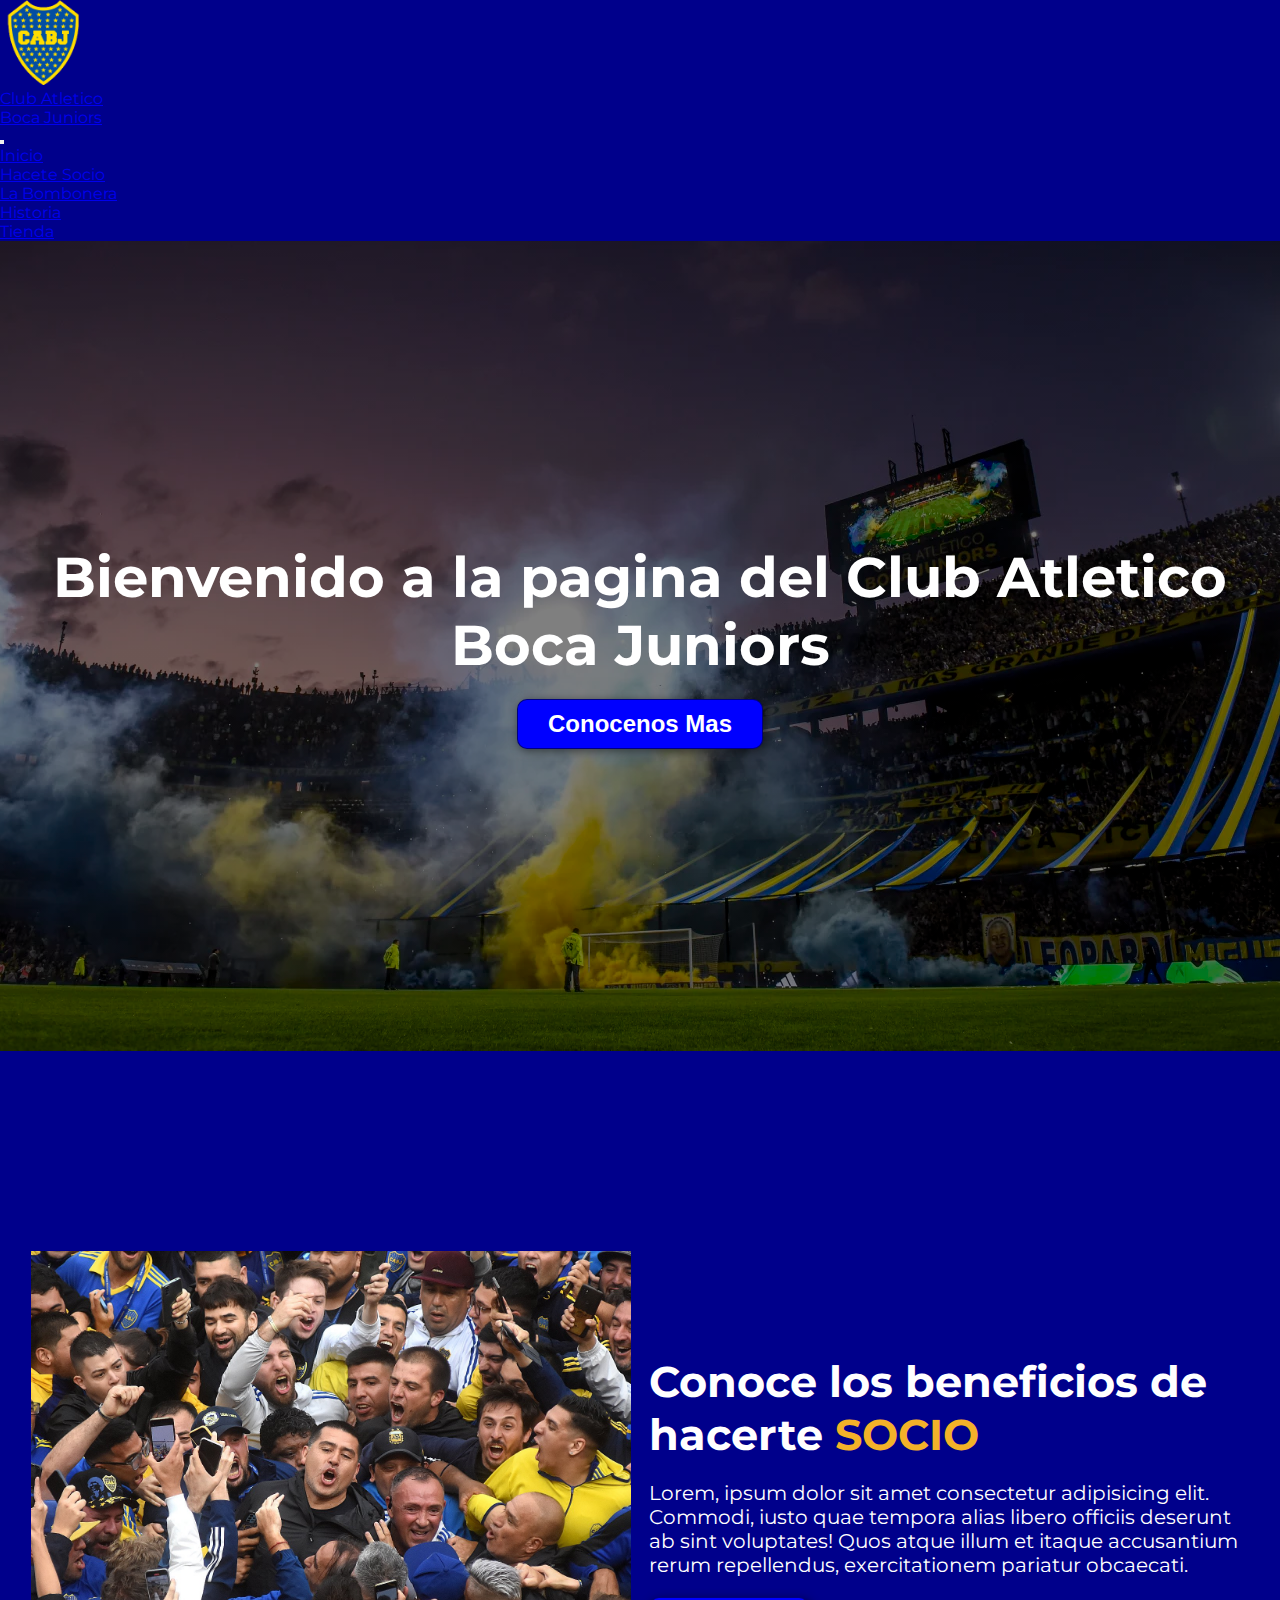
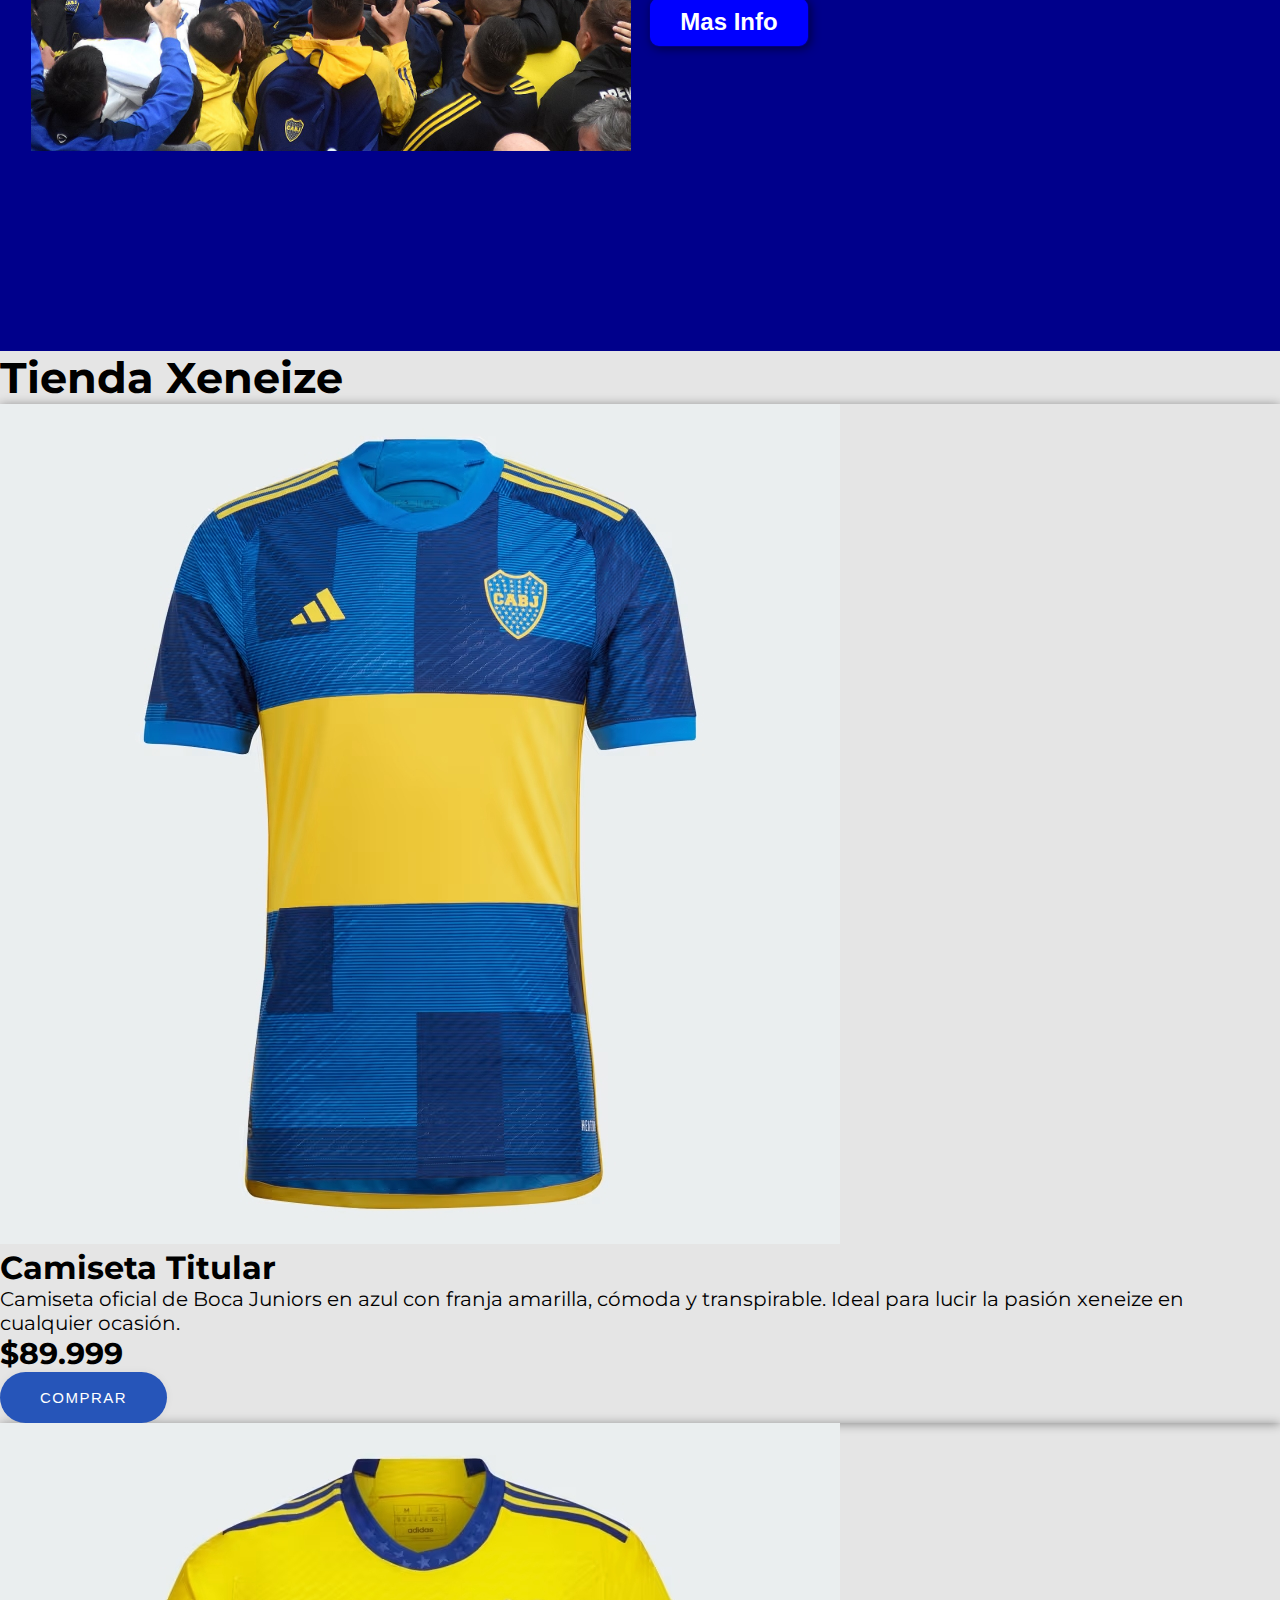
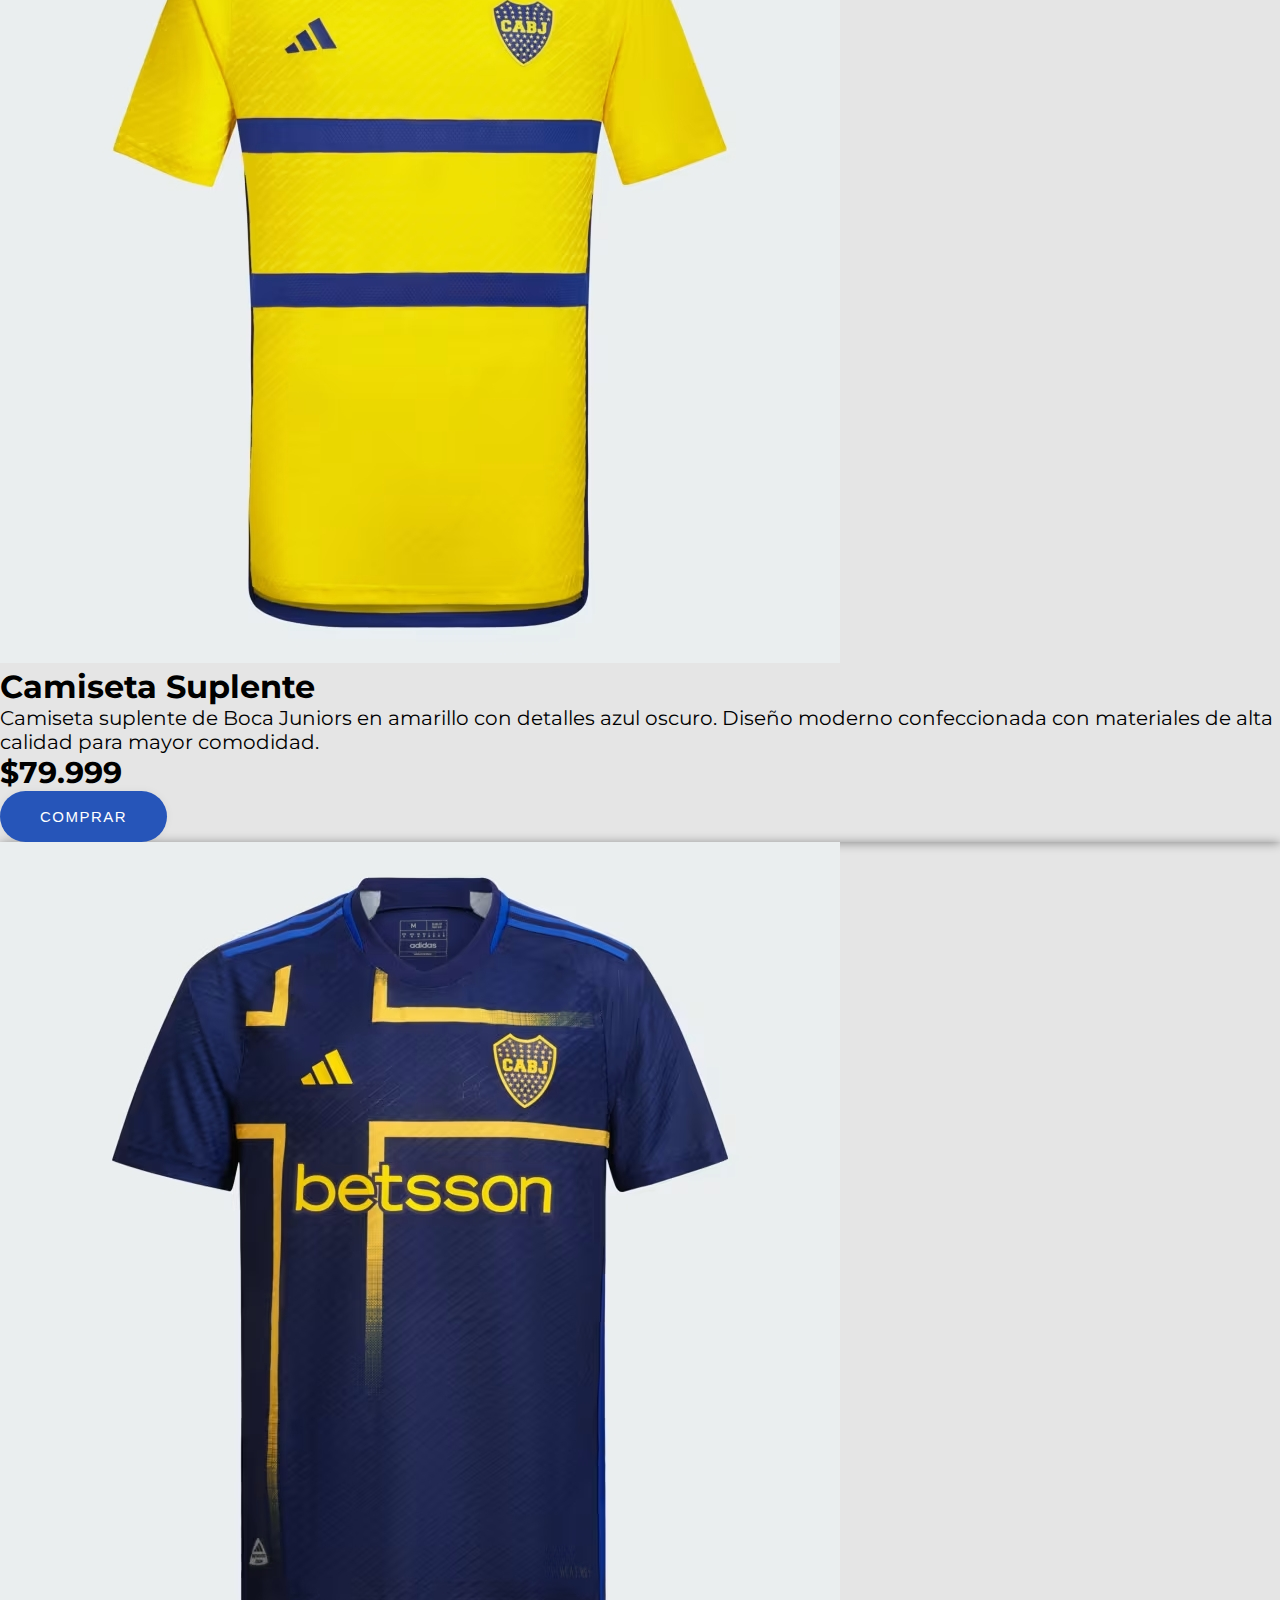
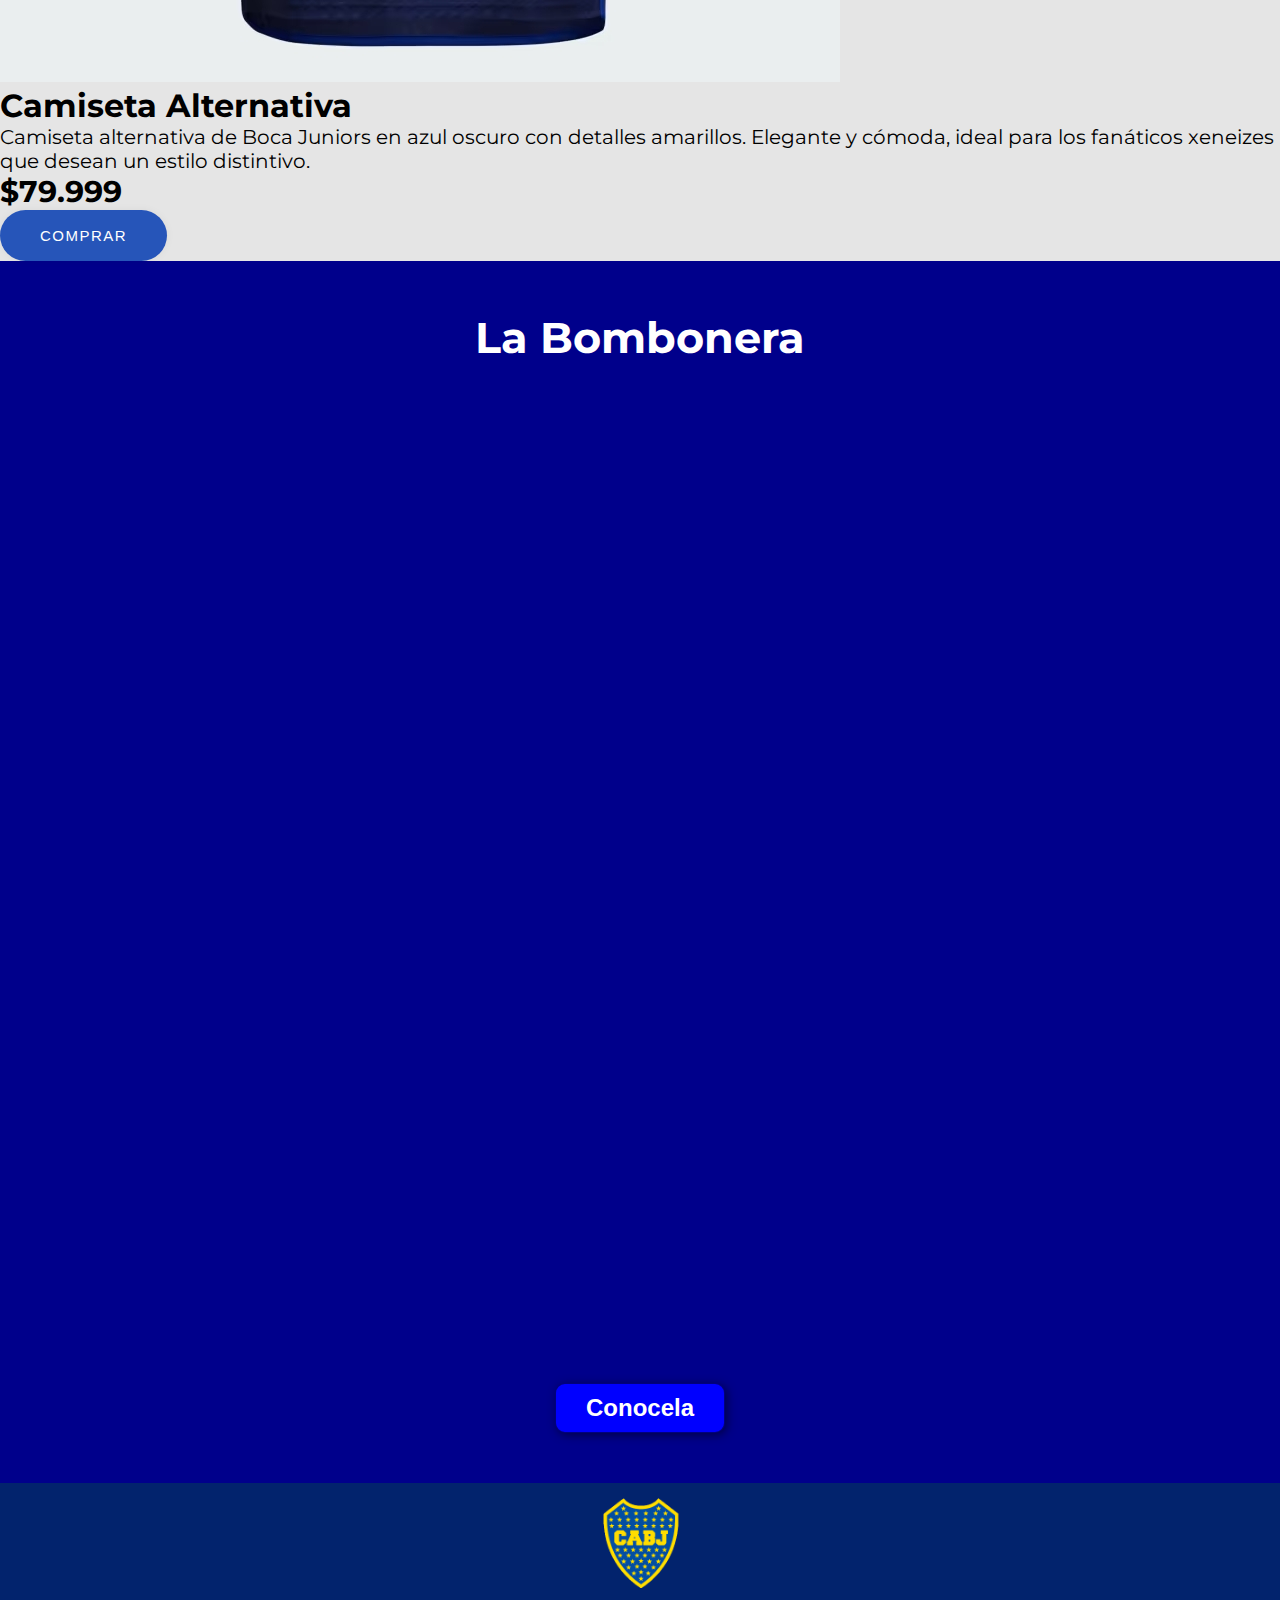
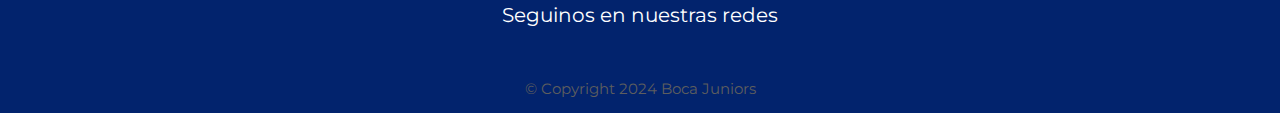
==== index.html @ 17cee223 "Sigo Proyecto" ====
<!DOCTYPE html>
<html lang="es">
  <head>
    <meta charset="UTF-8" />
    <meta name="viewport" content="width=device-width, initial-scale=1.0" />
    <link rel="icon" href="./assets/escudoboca.png" />
    <meta name="description" content="Descubre todo sobre Boca Juniors, uno de los clubes de fútbol más importantes de Argentina. Historia, jugadores, títulos y la pasión de su hinchada.">
    <meta name="keywords" content="Boca Juniors, fútbol, club argentino, historia de Boca Juniors, jugadores de Boca, títulos de Boca Juniors, hinchada xeneize, La Bombonera, noticias Boca Juniors">
    <link
      href="https://cdn.jsdelivr.net/npm/bootstrap@5.2.3/dist/css/bootstrap.min.css"
      rel="stylesheet"
      integrity="sha384-rbsA2VBKQhggwzxH7pPCaAqO46MgnOM80zW1RWuH61DGLwZJEdK2Kadq2F9CUG65"
      crossorigin="anonymous"
    />
    <link rel="stylesheet" href="./css/style.css" />
    <title>Club Atletico Boca Juniors</title>
    <link
      rel="stylesheet"
      href="https://cdnjs.cloudflare.com/ajax/libs/font-awesome/6.5.2/css/all.min.css"
      integrity="sha512-SnH5WK+bZxgPHs44uWIX+LLJAJ9/2PkPKZ5QiAj6Ta86w+fsb2TkcmfRyVX3pBnMFcV7oQPJkl9QevSCWr3W6A=="
      crossorigin="anonymous"
      referrerpolicy="no-referrer"
    />
  </head>
  <body>
    <nav class="navbar navbar-expand-lg">
      <div class="container">
        <a class="navbar-brand" href="./index.html">
          <img src="./assets/escudoboca.png" alt="escudo de Boca Juniors" height="85" />
        </a>
        <a class="navbar-brand" href="./index.html">
          <div class="navbar-text">
            <span class="fw-light text-white">Club Atletico</span> <br />
            <span class="fw-bold text-white fs-4">Boca Juniors</span>
          </div>
        </a>
        <button
          class="navbar-toggler navbar-dark border-0"
          type="button"
          data-bs-toggle="collapse"
          data-bs-target="#navbarNav"
          aria-controls="navbarNav"
          aria-expanded="false"
          aria-label="Toggle navigation"
        >
          <span class="navbar-toggler-icon"></span>
        </button>
        <div
          class="collapse navbar-collapse justify-content-end"
          id="navbarNav"
        >
          <ul class="navbar-nav">
            <li class="nav-item">
              <a class="nav-link text-white" href="./index.html">Inicio</a>
            </li>
            <li class="nav-item">
              <a class="nav-link text-white" href="./pages/hacete-socio.html"
                >Hacete Socio</a
              >
            </li>
            <li class="nav-item">
              <a class="nav-link text-white" href="./pages/la-bombonera.html"
                >La Bombonera</a
              >
            </li>
            <li class="nav-item">
              <a class="nav-link text-white" href="./pages/historia.html"
                >Historia</a
              >
            </li>
            <li class="nav-item">
              <a class="nav-link text-white" href="./pages/tienda.html"
                >Tienda</a
              >
            </li>
          </ul>
        </div>
      </div>
    </nav>

    <section class="portada">
      <h1>Bienvenido a la pagina del Club Atletico Boca Juniors</h1>
      <form action="./pages/historia.html">
        <button>Conocenos Mas</button>
      </form>
    </section>

    <section class="socios">
      <div class="contenedor">
        <div class="socios-img"></div>
        <div class="texto">
          <h2>
            Conoce los beneficios de hacerte <span class="color">SOCIO</span>
          </h2>
          <p>
            Lorem, ipsum dolor sit amet consectetur adipisicing elit. Commodi,
            iusto quae tempora alias libero officiis deserunt ab sint
            voluptates! Quos atque illum et itaque accusantium rerum
            repellendus, exercitationem pariatur obcaecati.
          </p>
          <form action="./pages/hacete-socio.html">
            <button>Mas Info</button>
          </form>
        </div>
      </div>
    </section>

    <section class="tienda my-5">
      <div class="container">
        <h2 class="text-center mb-4">Tienda Xeneize</h2>
        <div class="row">
          <div class="col-sm-12 col-md-12 col-lg-4 mb-4">
            <div class="card h-100 bg-warning">
              <img
                src="./assets/camisetatitular_1.jpg"
                alt="Camiseta Titular"
                class="card-img-top"
              />
              <div class="card-body text-center">
                <h3 class="card-title">Camiseta Titular</h3>
                <p class="card-text">
                  Camiseta oficial de Boca Juniors en azul con franja amarilla,
                  cómoda y transpirable. Ideal para lucir la pasión xeneize en
                  cualquier ocasión.
                </p>
                <p class="precio">$89.999</p>
                <form action="./pages/tienda.html">
                  <button class="boton-tienda">Comprar</button>
                </form>
              </div>
            </div>
          </div>
          <div class="col-sm-12 col-md-12 col-lg-4 mb-4">
            <div class="card h-100 bg-warning">
              <img
                src="./assets/camisetasuplente_1.jpg"
                alt="Camiseta Suplente"
                class="card-img-top"
              />
              <div class="card-body text-center">
                <h3 class="card-title">Camiseta Suplente</h3>
                <p class="card-text">
                  Camiseta suplente de Boca Juniors en amarillo con detalles
                  azul oscuro. Diseño moderno confeccionada con materiales de
                  alta calidad para mayor comodidad.
                </p>
                <p class="precio">$79.999</p>
                <form action="./pages/tienda.html">
                  <button class="boton-tienda">Comprar</button>
                </form>
              </div>
            </div>
          </div>
          <div class="col-sm-12 col-md-12 col-lg-4 mb-4">
            <div class="card h-100 bg-warning">
              <img
                src="./assets/camisetatercera_1.jpg"
                alt="Camiseta Alternativa"
                class="card-img-top"
              />
              <div class="card-body text-center">
                <h3 class="card-title">Camiseta Alternativa</h3>
                <p class="card-text">
                  Camiseta alternativa de Boca Juniors en azul oscuro con
                  detalles amarillos. Elegante y cómoda, ideal para los
                  fanáticos xeneizes que desean un estilo distintivo.
                </p>
                <p class="precio">$79.999</p>
                <form action="./pages/tienda.html">
                  <button class="boton-tienda">Comprar</button>
                </form>
              </div>
            </div>
          </div>
        </div>
      </div>
    </section>

    <section class="estadio">
      <div class="contenedor">
        <h2>La Bombonera</h2>
        <div>
          <iframe
            class="video-estadio"
            src="https://www.youtube.com/embed/KN1p4G6J8jg?si=xnKj_Wvp5portqwb"
            title="YouTube video player"
            frameborder="0"
            allow="accelerometer; autoplay; clipboard-write; encrypted-media; gyroscope; picture-in-picture; web-share"
            referrerpolicy="strict-origin-when-cross-origin"
            allowfullscreen
          ></iframe>
        </div>
        <form action="./pages/la-bombonera.html">
          <button>Conocela</button>
        </form>
      </div>
    </section>

    <footer>
      <img src="./assets/escudoboca.png" alt="escudo de Boca Juniors" class="footer-img" />
      <p>Seguinos en nuestras redes</p>
      <div class="redes">
        <a
          href="https://www.instagram.com/bocajrsoficial/"
          class="red"
          target="_blank"
        >
          <i class="fa-brands fa-instagram"></i>
        </a>
        <a
          href="https://www.youtube.com/@ElCanaldeBoca"
          class="red"
          target="_blank"
        >
          <i class="fa-brands fa-youtube"></i>
        </a>
        <a
          href="https://twitter.com/BocaJrsOficial"
          class="red"
          target="_blank"
        >
          <i class="fa-brands fa-x-twitter"></i>
        </a>
        <a
          href="https://www.tiktok.com/@bocajuniors"
          class="red"
          target="_blank"
        >
          <i class="fa-brands fa-tiktok"></i>
        </a>
      </div>
      <p class="copy">&copy; Copyright 2024 Boca Juniors</p>
    </footer>

    <script
      src="https://cdn.jsdelivr.net/npm/bootstrap@5.2.3/dist/js/bootstrap.bundle.min.js"
      integrity="sha384-kenU1KFdBIe4zVF0s0G1M5b4hcpxyD9F7jL+jjXkk+Q2h455rYXK/7HAuoJl+0I4"
      crossorigin="anonymous"
    ></script>
  </body>
</html>
---- css/style.css ----
@import url("https://fonts.googleapis.com/css2?family=Montserrat:ital,wght@0,100..900;1,100..900&display=swap");
footer {
  background-color: #02236d;
  color: white;
  padding: 15px;
  display: flex;
  flex-direction: column;
  align-items: center;
}
footer p {
  padding: 15px 0 0 0;
}
footer .footer-img {
  height: 90px;
}

.redes {
  display: flex;
  flex-direction: center;
  align-items: center;
}
.redes a {
  transition: all ease 300ms;
}
.redes a:hover {
  transform: scale(1.2);
  color: #f3b229;
}

.red {
  color: white;
}

.fa-brands {
  font-size: 30px;
  margin: 15px;
}

.copy {
  color: #5e5e5e;
  font-size: 15px;
}

/* info socios */
.rectangulos {
  display: flex;
  justify-content: center;
  align-items: center;
  flex-direction: column;
  color: white;
}

.rec1 {
  height: 300px;
  width: 400px;
  background-color: #02236d;
  margin-bottom: 20px;
  text-align: center;
  margin-top: 45px;
  padding: 15px;
}

.rec2 {
  height: 300px;
  width: 400px;
  background-color: #02236d;
  margin-bottom: 20px;
  text-align: center;
  padding: 15px;
}

.rec3 {
  height: 300px;
  width: 400px;
  background-color: #f3b229;
  margin-bottom: 20px;
  text-align: center;
  color: black;
  padding: 15px;
}

.rec1 h2 {
  color: #f3b229;
}

.rec2 h2 {
  color: #f3b229;
}

/* formularios */
.formularios {
  background-color: #e5e5e5;
  display: flex;
  justify-content: center;
  align-items: center;
  flex-direction: column;
}
.formularios form {
  background-color: #02236d;
  display: flex;
  flex-direction: column;
  padding: 50px;
  width: 420px;
  box-shadow: 0 1px 10px rgba(0, 0, 0, 0.5);
  text-align: center;
  border-radius: 10px;
  margin: 25px;
}
.formularios form h2 {
  font-size: 30px;
  color: white;
  margin-bottom: 35px;
}

input {
  padding: 17px;
  border-radius: 25px;
  background-color: transparent;
  border: 3px solid #f3b229;
  margin-bottom: 30px;
  outline: none;
  color: white;
  font-size: 16px;
}
input::-moz-placeholder {
  color: #7c7c7c;
}
input::placeholder {
  color: #7c7c7c;
}

.btn {
  background-color: #f3b229;
  border: 2px solid #f3b229;
  cursor: pointer;
  transition: all 200ms;
}
.btn:hover {
  background-color: #ffcd62;
  border: 2px solid #ffcd62;
  transform: scale(1.07);
}

.banner {
  display: flex;
  justify-content: center;
  align-items: center;
  height: 25vh;
  background-image: linear-gradient(0deg, rgba(0, 0, 0, 0.5), rgba(0, 0, 0, 0.5)), url(../assets/la-bombonera.jpg);
  background-repeat: no-repeat;
  background-size: cover;
  background-position: center center;
}

.banner h2 {
  color: #f3b229;
  text-shadow: 2px 2px 2px black, -2px 2px black, 2px 2px 2px black, -2px -2px 2px black;
}

.rectangulos2 {
  display: flex;
  justify-content: center;
  align-items: center;
  flex-direction: column;
}

.rectangulos2 h2 {
  font-size: 3.25em;
}

.rectangulos2 h3 {
  font-size: 2.5em;
  margin: 0;
}

.rectangulos2 dt {
  margin-bottom: 5px;
  margin-top: 20px;
  font-size: 1.5em;
  font-weight: 300;
}

.rectangulos strong {
  font-size: 1em;
}

.rect1 {
  height: 930px;
  width: 100%;
  background-color: #fefefe;
  color: #1c1e36;
  text-align: left;
  padding: 15px;
}

.img-bombo {
  display: flex;
  justify-content: center;
  align-items: center;
  width: 100%;
}

.rect2 {
  height: 890px;
  width: 100%;
  background-color: #27293f;
  color: #f3b229;
  text-align: left;
  padding: 15px;
}

.accesos {
  display: flex;
  justify-content: center;
  align-items: center;
  width: 100%;
}

.text-map h2 {
  background-color: white;
  font-weight: bolder;
  padding: 40px 0 20px 0;
}

.mapa {
  width: 100%;
  height: 500px;
}

.jugador-roman {
  position: relative;
  margin: 80px 10px 10px 10px;
  width: 100%;
}
.jugador-roman img {
  width: 100%;
  height: auto;
  opacity: 1;
  transition: opacity 0.3s ease;
}
.jugador-roman .overlay {
  position: absolute;
  top: 0;
  left: 0;
  width: 100%;
  height: 100%;
  display: flex;
  justify-content: center;
  align-items: center;
  background-color: rgba(0, 0, 0, 0.2);
  color: white;
  font-size: 1.3em;
  opacity: 1;
  transition: opacity 0.3s ease;
  z-index: 1;
}
.jugador-roman:before {
  content: "";
  position: absolute;
  width: 100%;
  height: 100%;
  background-color: rgba(2, 35, 109, 0.7);
  opacity: 1;
  transition: opacity 0.3s ease;
  z-index: 0;
}
.jugador-roman:hover:before {
  opacity: 0;
}
.jugador-roman:hover .overlay {
  opacity: 0;
}

.jugador-maradona {
  position: relative;
  margin: 80px 10px 10px 10px;
  width: 100%;
}
.jugador-maradona img {
  width: 100%;
  height: auto;
  opacity: 1;
  transition: opacity 0.3s ease;
}
.jugador-maradona .overlay {
  position: absolute;
  top: 0;
  left: 0;
  width: 100%;
  height: 100%;
  display: flex;
  justify-content: center;
  align-items: center;
  background-color: rgba(0, 0, 0, 0.2);
  color: white;
  font-size: 1.3em;
  opacity: 1;
  transition: opacity 0.3s ease;
  z-index: 1;
}
.jugador-maradona:before {
  content: "";
  position: absolute;
  width: 100%;
  height: 100%;
  background-color: rgba(2, 35, 109, 0.7);
  opacity: 1;
  transition: opacity 0.3s ease;
  z-index: 0;
}
.jugador-maradona:hover:before {
  opacity: 0;
}
.jugador-maradona:hover .overlay {
  opacity: 0;
}

.jugador-palermo {
  position: relative;
  margin: 80px 10px 10px 10px;
  width: 100%;
}
.jugador-palermo img {
  width: 100%;
  height: auto;
  opacity: 1;
  transition: opacity 0.3s ease;
}
.jugador-palermo .overlay {
  position: absolute;
  top: 0;
  left: 0;
  width: 100%;
  height: 100%;
  display: flex;
  justify-content: center;
  align-items: center;
  background-color: rgba(0, 0, 0, 0.2);
  color: white;
  font-size: 1.3em;
  opacity: 1;
  transition: opacity 0.3s ease;
  z-index: 1;
}
.jugador-palermo:before {
  content: "";
  position: absolute;
  width: 100%;
  height: 100%;
  background-color: rgba(2, 35, 109, 0.7);
  opacity: 1;
  transition: opacity 0.3s ease;
  z-index: 0;
}
.jugador-palermo:hover:before {
  opacity: 0;
}
.jugador-palermo:hover .overlay {
  opacity: 0;
}

.jugador-tevez {
  position: relative;
  margin: 80px 10px 10px 10px;
  width: 100%;
}
.jugador-tevez img {
  width: 100%;
  height: auto;
  opacity: 1;
  transition: opacity 0.3s ease;
}
.jugador-tevez .overlay {
  position: absolute;
  top: 0;
  left: 0;
  width: 100%;
  height: 100%;
  display: flex;
  justify-content: center;
  align-items: center;
  background-color: rgba(0, 0, 0, 0.2);
  color: white;
  font-size: 1.3em;
  opacity: 1;
  transition: opacity 0.3s ease;
  z-index: 1;
}
.jugador-tevez:before {
  content: "";
  position: absolute;
  width: 100%;
  height: 100%;
  background-color: rgba(2, 35, 109, 0.7);
  opacity: 1;
  transition: opacity 0.3s ease;
  z-index: 0;
}
.jugador-tevez:hover:before {
  opacity: 0;
}
.jugador-tevez:hover .overlay {
  opacity: 0;
}

.jugador-mono {
  position: relative;
  margin: 80px 10px 10px 10px;
  width: 100%;
}
.jugador-mono img {
  width: 100%;
  height: auto;
  opacity: 1;
  transition: opacity 0.3s ease;
}
.jugador-mono .overlay {
  position: absolute;
  top: 0;
  left: 0;
  width: 100%;
  height: 100%;
  display: flex;
  justify-content: center;
  align-items: center;
  background-color: rgba(0, 0, 0, 0.2);
  color: white;
  font-size: 1.3em;
  opacity: 1;
  transition: opacity 0.3s ease;
  z-index: 1;
}
.jugador-mono:before {
  content: "";
  position: absolute;
  width: 100%;
  height: 100%;
  background-color: rgba(2, 35, 109, 0.7);
  opacity: 1;
  transition: opacity 0.3s ease;
  z-index: 0;
}
.jugador-mono:hover:before {
  opacity: 0;
}
.jugador-mono:hover .overlay {
  opacity: 0;
}

.jugador-battaglia {
  position: relative;
  margin: 80px 10px 10px 10px;
  width: 100%;
}
.jugador-battaglia img {
  width: 100%;
  height: auto;
  opacity: 1;
  transition: opacity 0.3s ease;
}
.jugador-battaglia .overlay {
  position: absolute;
  top: 0;
  left: 0;
  width: 100%;
  height: 100%;
  display: flex;
  justify-content: center;
  align-items: center;
  background-color: rgba(0, 0, 0, 0.2);
  color: white;
  font-size: 1.3em;
  opacity: 1;
  transition: opacity 0.3s ease;
  z-index: 1;
}
.jugador-battaglia:before {
  content: "";
  position: absolute;
  width: 100%;
  height: 100%;
  background-color: rgba(2, 35, 109, 0.7);
  opacity: 1;
  transition: opacity 0.3s ease;
  z-index: 0;
}
.jugador-battaglia:hover:before {
  opacity: 0;
}
.jugador-battaglia:hover .overlay {
  opacity: 0;
}

* {
  box-sizing: border-box;
  margin: 0;
  padding: 0;
}

html {
  scroll-behavior: smooth;
}

body {
  font-family: "Montserrat", sans-serif;
  background-color: #e5e5e5;
}

h1 {
  font-size: 3.5em;
}

h2 {
  font-size: 2.7em;
}

h3 {
  font-size: 2em;
}

p {
  font-size: 1.25em;
}

/* NavBar */
.navbar-dark .navbar-toggler-icon {
  background-image: url(../assets/menu.png);
}

.navbar {
  background-color: darkblue;
}

.nav-item {
  transition: all 0.5s;
}

.nav-item:hover {
  background-color: #f3b229;
  border-radius: 15px;
}

/* index.html */
/* seccion de la portada */
.portada {
  display: flex;
  align-items: center;
  justify-content: center;
  text-align: center;
  flex-direction: column;
  height: 90vh;
  background-image: linear-gradient(0deg, rgba(0, 0, 0, 0.5), rgba(0, 0, 0, 0.5)), url(../assets/estadio.jpg);
  background-repeat: no-repeat;
  background-size: cover;
  background-position: center center;
}

.portada h1 {
  color: white;
  padding-bottom: 20px;
}

.portada button {
  font-size: 1.5em;
  font-weight: bold;
  padding: 10px 30px;
  border-radius: 10px;
  border: 1px solid rgba(0, 0, 0, 0.5);
  box-shadow: 2px 2px 10px rgba(0, 0, 0, 0.5);
  color: white;
  background-color: blue;
  transition: all 0.3s ease;
}

.portada button:hover {
  background-color: #f3b229;
  transform: scale(1.05);
  letter-spacing: 1.5px;
}

/* seccion de los socios */
.socios {
  background-color: darkblue;
  color: white;
}
.socios .contenedor {
  text-align: center;
  padding: 200px 12px;
}
.socios .contenedor p {
  padding: 20px 0;
}

.socios button {
  font-size: 1.5em;
  font-weight: bold;
  padding: 10px 30px;
  border-radius: 10px;
  border: 1px solid rgba(0, 0, 0, 0.5);
  box-shadow: 2px 2px 10px rgba(0, 0, 0, 0.5);
  color: white;
  background-color: blue;
  transition: all 0.3s ease;
}

.socios button:hover {
  background-color: #f3b229;
  transform: scale(1.05);
  letter-spacing: 1.5px;
}

.color {
  color: #f3b229;
}

/* seccion de la tienda */
.precio {
  color: #000;
  font-size: 30px;
  font-weight: bold;
}

.card {
  box-shadow: 0px 1px 10px rgba(0, 0, 0, 0.4);
  cursor: default;
  transition: all 400ms ease;
}
.card:hover {
  box-shadow: 5px 5px 20px rgba(0, 0, 0, 0.7);
  transform: translateY(-2%);
}

.boton-tienda {
  padding: 17px 40px;
  border-radius: 50px;
  cursor: pointer;
  border: 0;
  background-color: #2655b9;
  color: white;
  box-shadow: rgba(0, 0, 0, 0.05) 0 0 8px;
  letter-spacing: 1.5px;
  text-transform: uppercase;
  font-size: 15px;
  transition: all 0.5s ease;
}
.boton-tienda:hover {
  letter-spacing: 3px;
  background-color: #02236d;
  color: hsl(0, 0%, 100%);
  box-shadow: rgb(2, 35, 109) 0px 7px 29px 0px;
}
.boton-tienda:active {
  letter-spacing: 3px;
  background-color: #02236d;
  color: hsl(0, 0%, 100%);
  box-shadow: rgb(2, 35, 109) 0px 0px 0px 0px;
  transform: translateY(5px);
  transition: 100ms;
}

/* seccion estadio */
.estadio {
  background-color: darkblue;
  color: white;
}
.estadio button {
  font-size: 1.5em;
  font-weight: bold;
  padding: 10px 30px;
  border-radius: 10px;
  border: 1px solid rgba(0, 0, 0, 0.5);
  box-shadow: 2px 2px 10px rgba(0, 0, 0, 0.5);
  color: white;
  background-color: blue;
  transition: all 0.3s ease;
}
.estadio button:hover {
  background-color: #f3b229;
  transform: scale(1.05);
}
.estadio .contenedor {
  text-align: center;
  padding: 50px 10px;
}
.estadio .contenedor h2 {
  padding-bottom: 15px;
}

.video-estadio {
  width: 520px;
  height: 300px;
}

/* comienzo del responsive */
/* index */
@media (min-width: 992px) {
  .socios .contenedor {
    display: flex;
    justify-content: space-evenly;
  }
  .socios .texto {
    width: 50%;
    max-width: 600px;
    text-align: initial;
    display: flex;
    flex-direction: column;
    justify-content: center;
  }
  .socios .socios-img {
    background-image: url(../assets/socios.jpeg);
    background-size: cover;
    background-position: center center;
    height: 500px;
    width: 600px;
  }
  .estadio {
    display: flex;
    flex-direction: column;
    align-items: center;
  }
  .video-estadio {
    width: 1000px;
    height: 1000px;
  }
  .label_hamburguesa {
    display: none;
  }
  .ul-links {
    position: static;
    width: auto;
    height: auto;
    flex-direction: row;
    gap: 1rem;
    background-color: darkblue;
  }
  .links {
    font-size: 1.2rem;
    transition: all 0.3s;
    padding: 0.2rem 0.7rem;
  }
  .links:hover {
    background-color: #f3b229;
  }
  /* hacete-socio */
  .rectangulos {
    display: flex;
    align-items: center;
    justify-content: space-evenly;
    flex-direction: row;
    margin-top: 40px;
  }
  .rec1 {
    margin-top: 0;
  }
  .formularios {
    display: flex;
    align-items: center;
    justify-content: center;
    flex-direction: row;
  }
  /* la bombonera */
  .rectangulos2 {
    display: flex;
    justify-content: space-evenly;
    align-items: center;
    flex-direction: row;
  }
  .rect1 {
    height: 1010px;
    width: 800px;
    background-color: #fefefe;
    color: #1c1e36;
    text-align: left;
    padding: 15px;
  }
  .rect2 {
    height: 1010px;
    width: 800px;
    background-color: #27293f;
    color: #f3b229;
    text-align: left;
    padding: 15px;
  }
  .text-map {
    text-align: center;
  }
  .mapa {
    height: 600px;
    width: 1000px;
  }
}/*# sourceMappingURL=style.css.map */
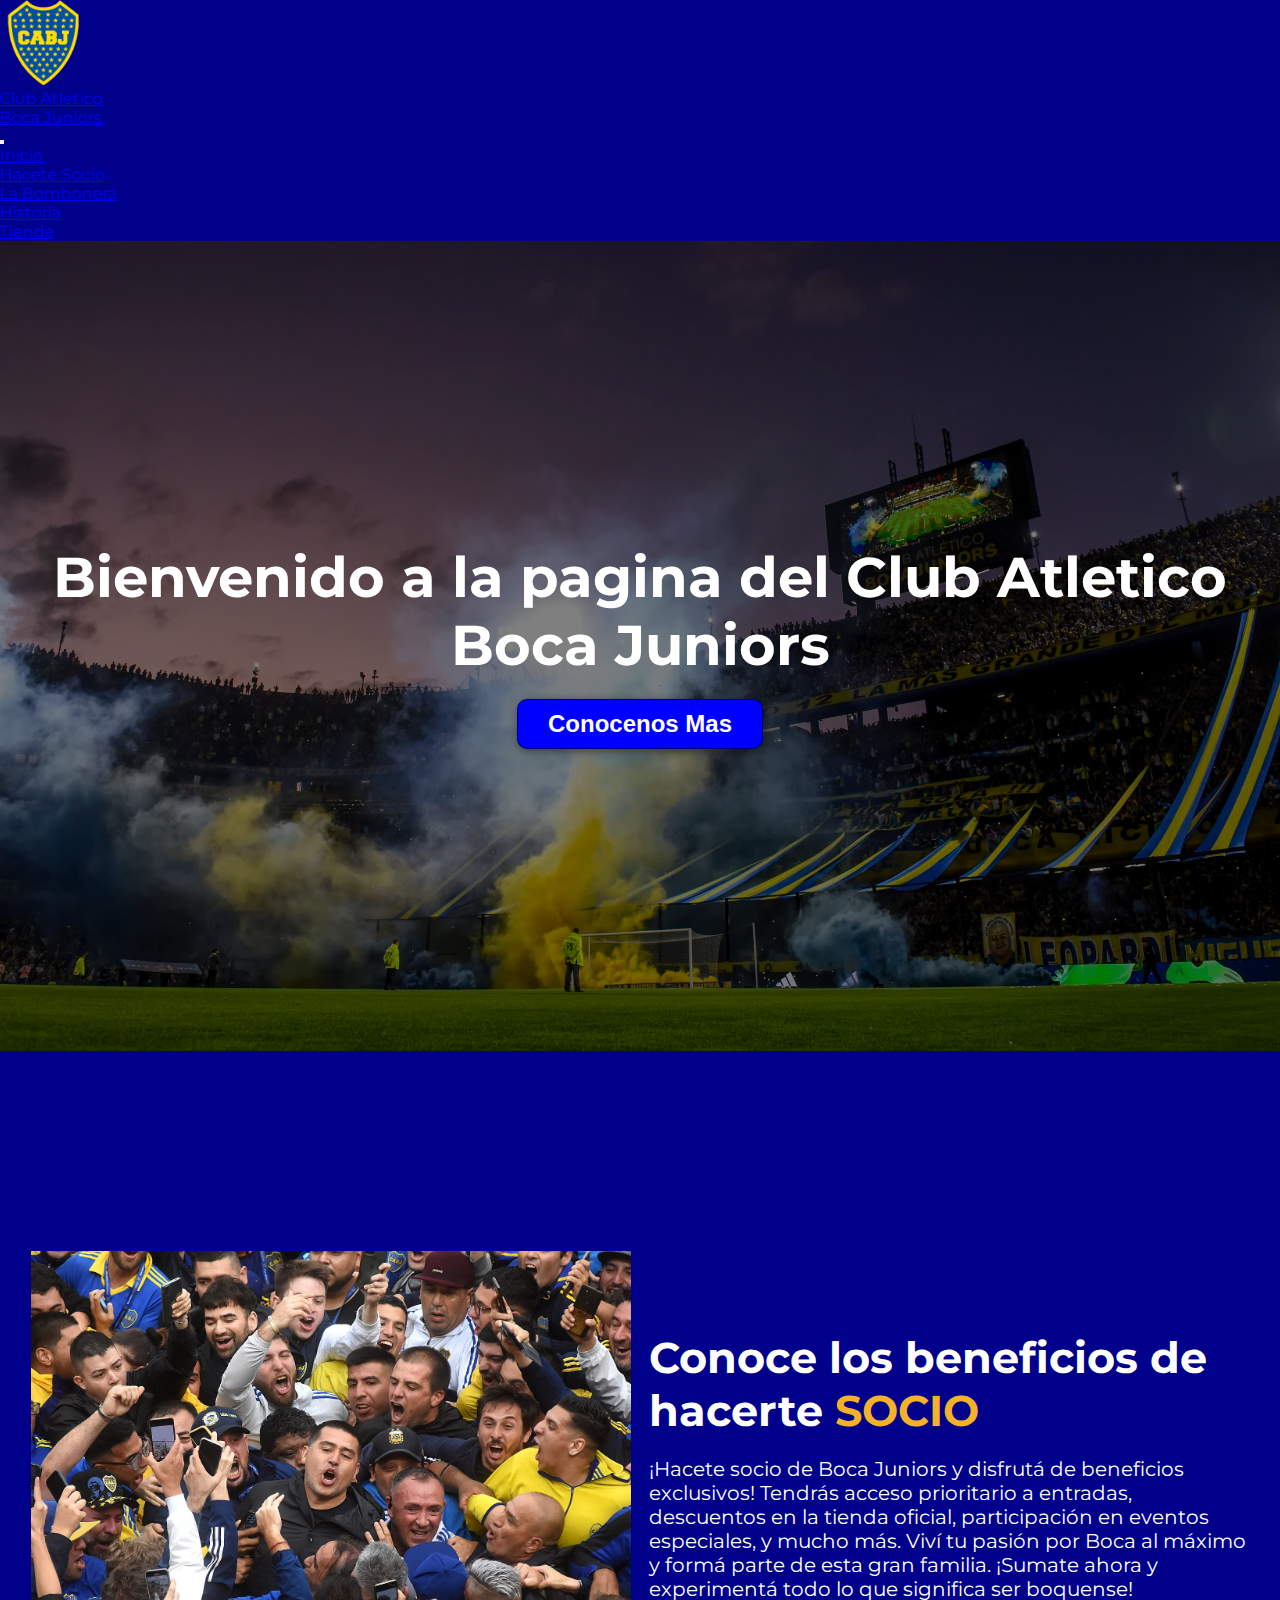
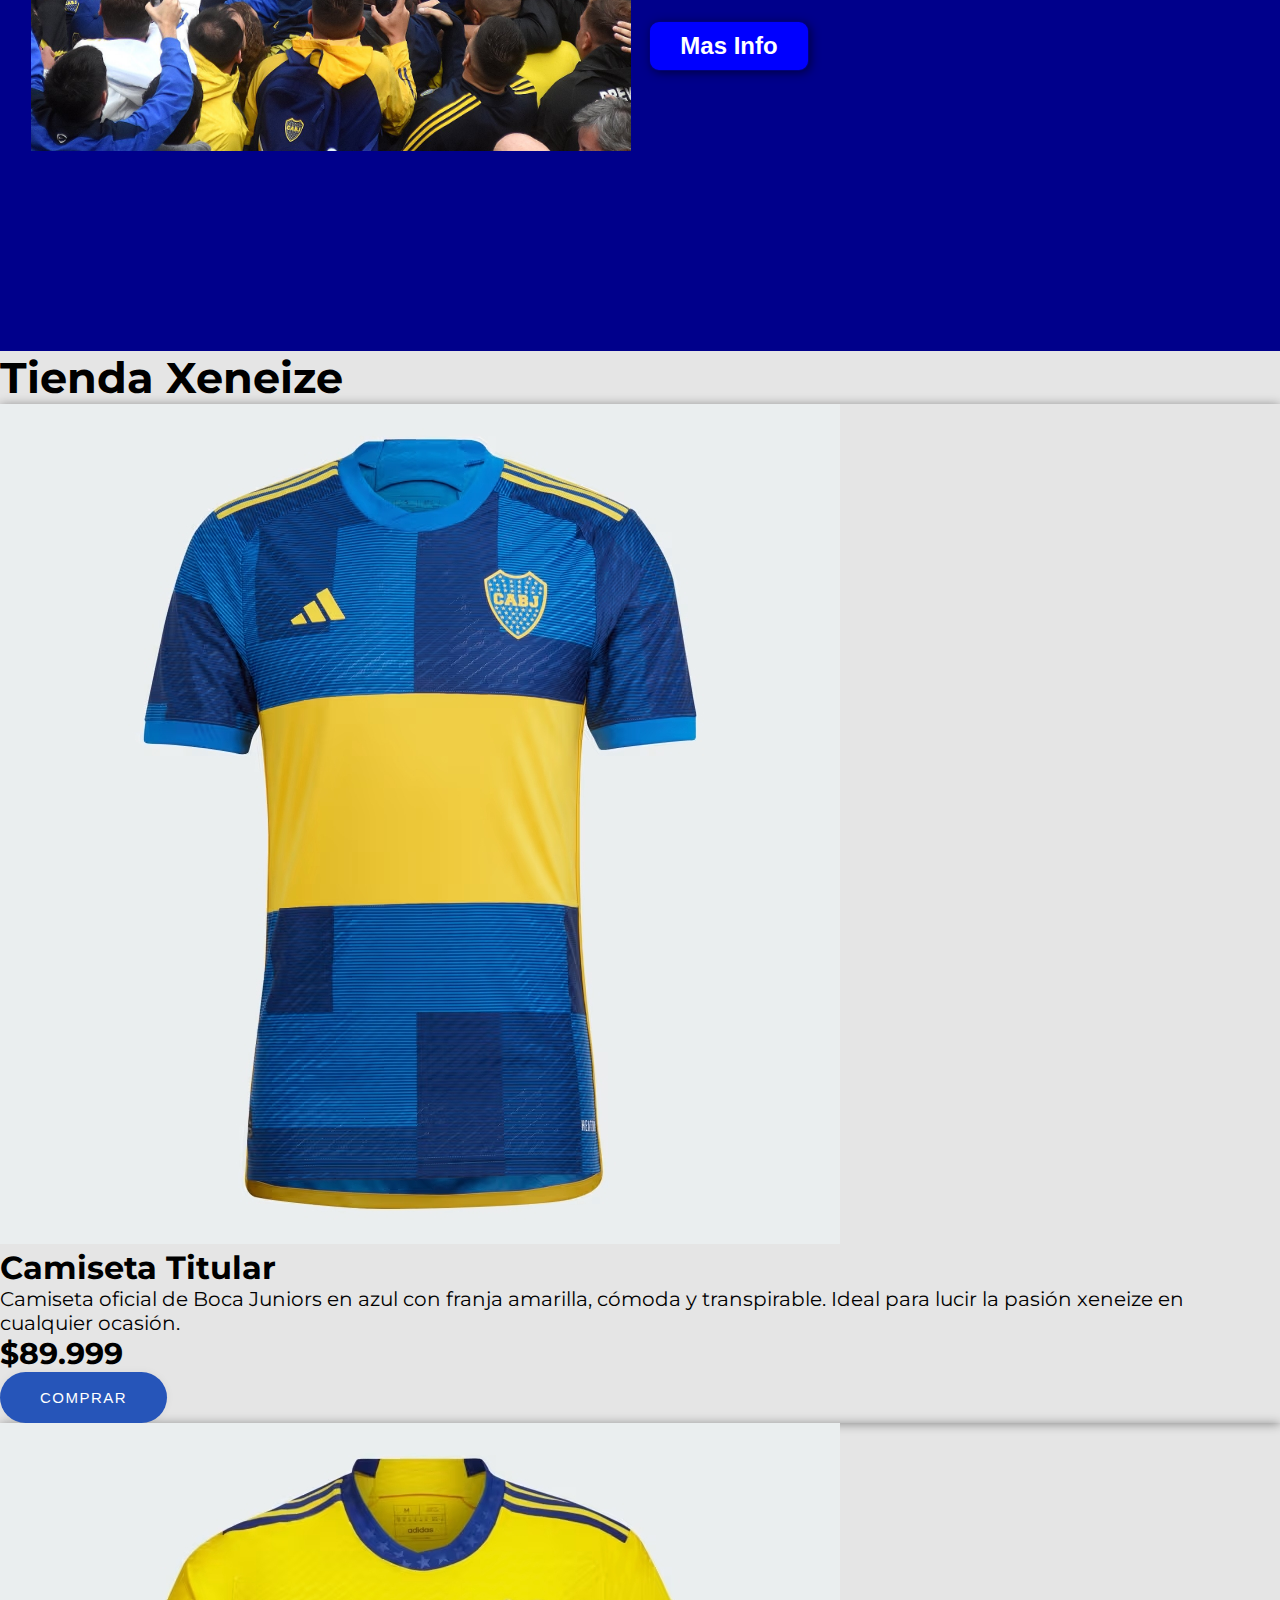
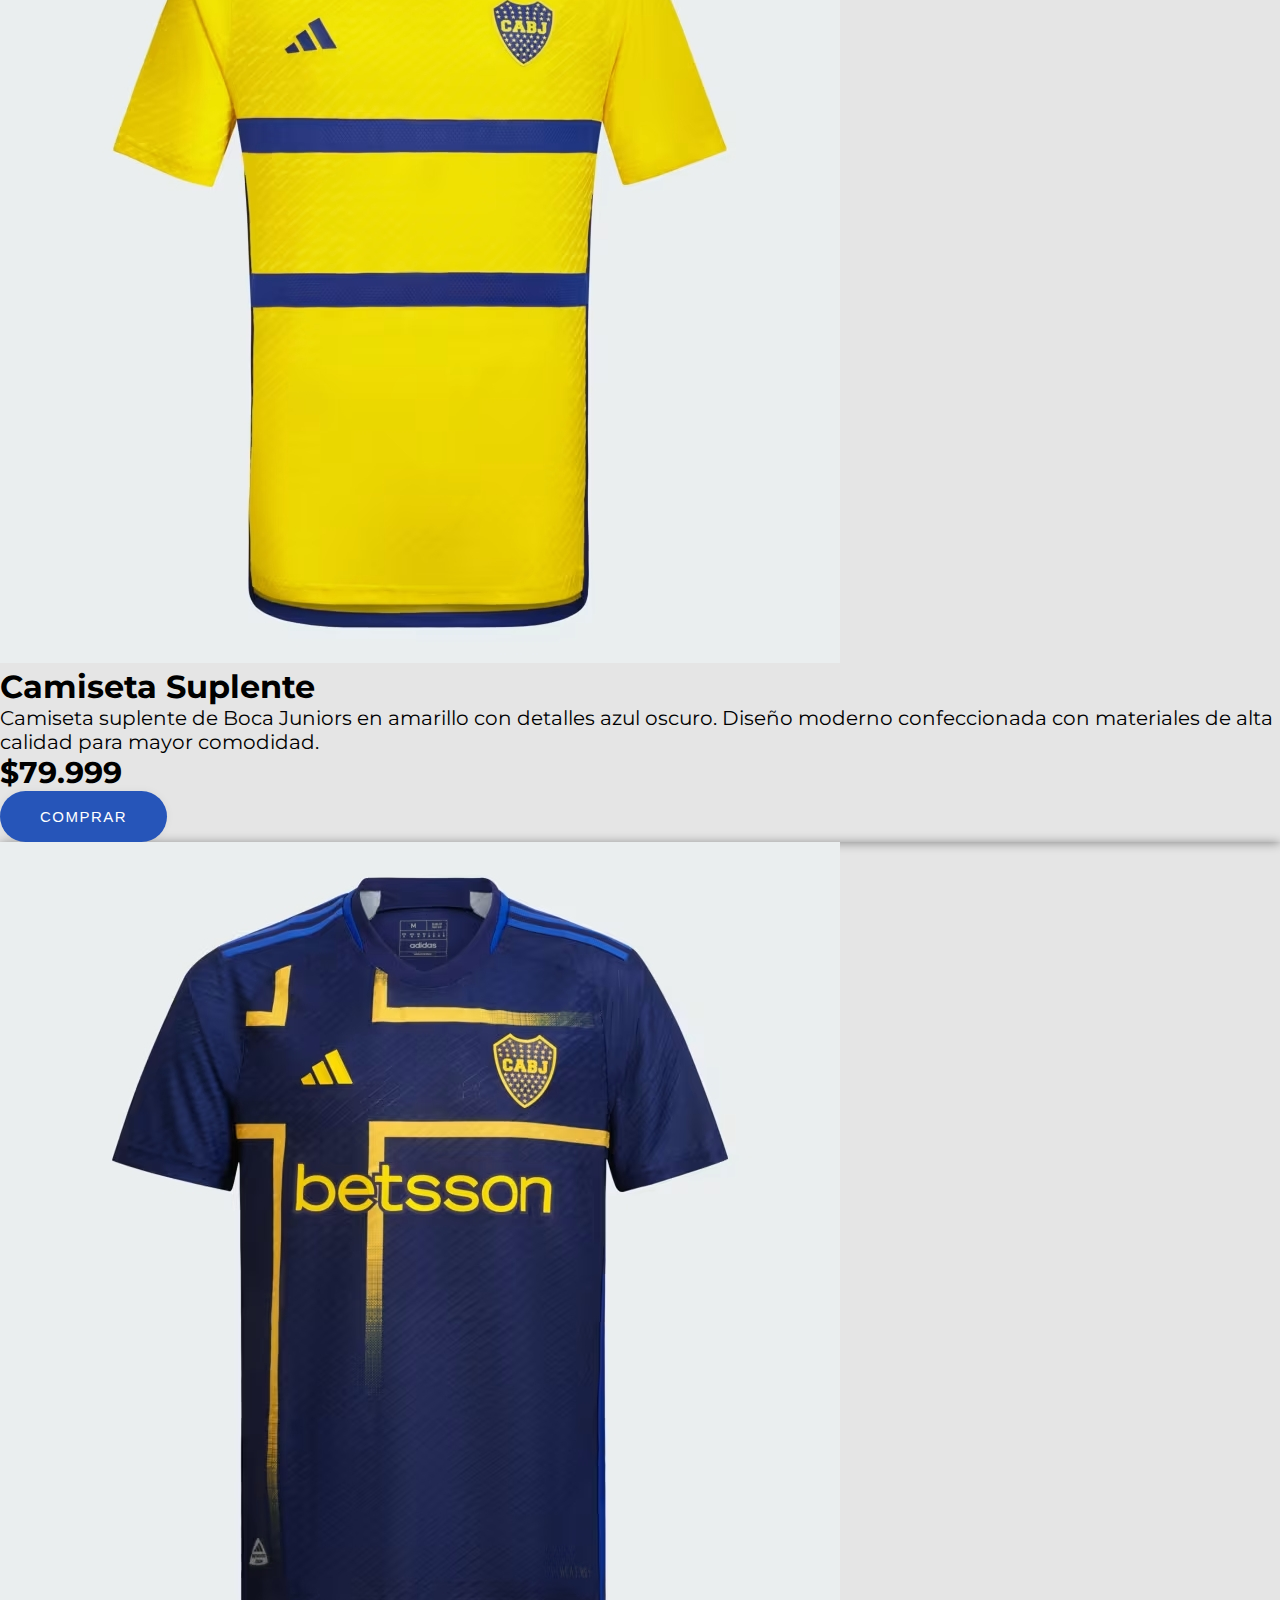
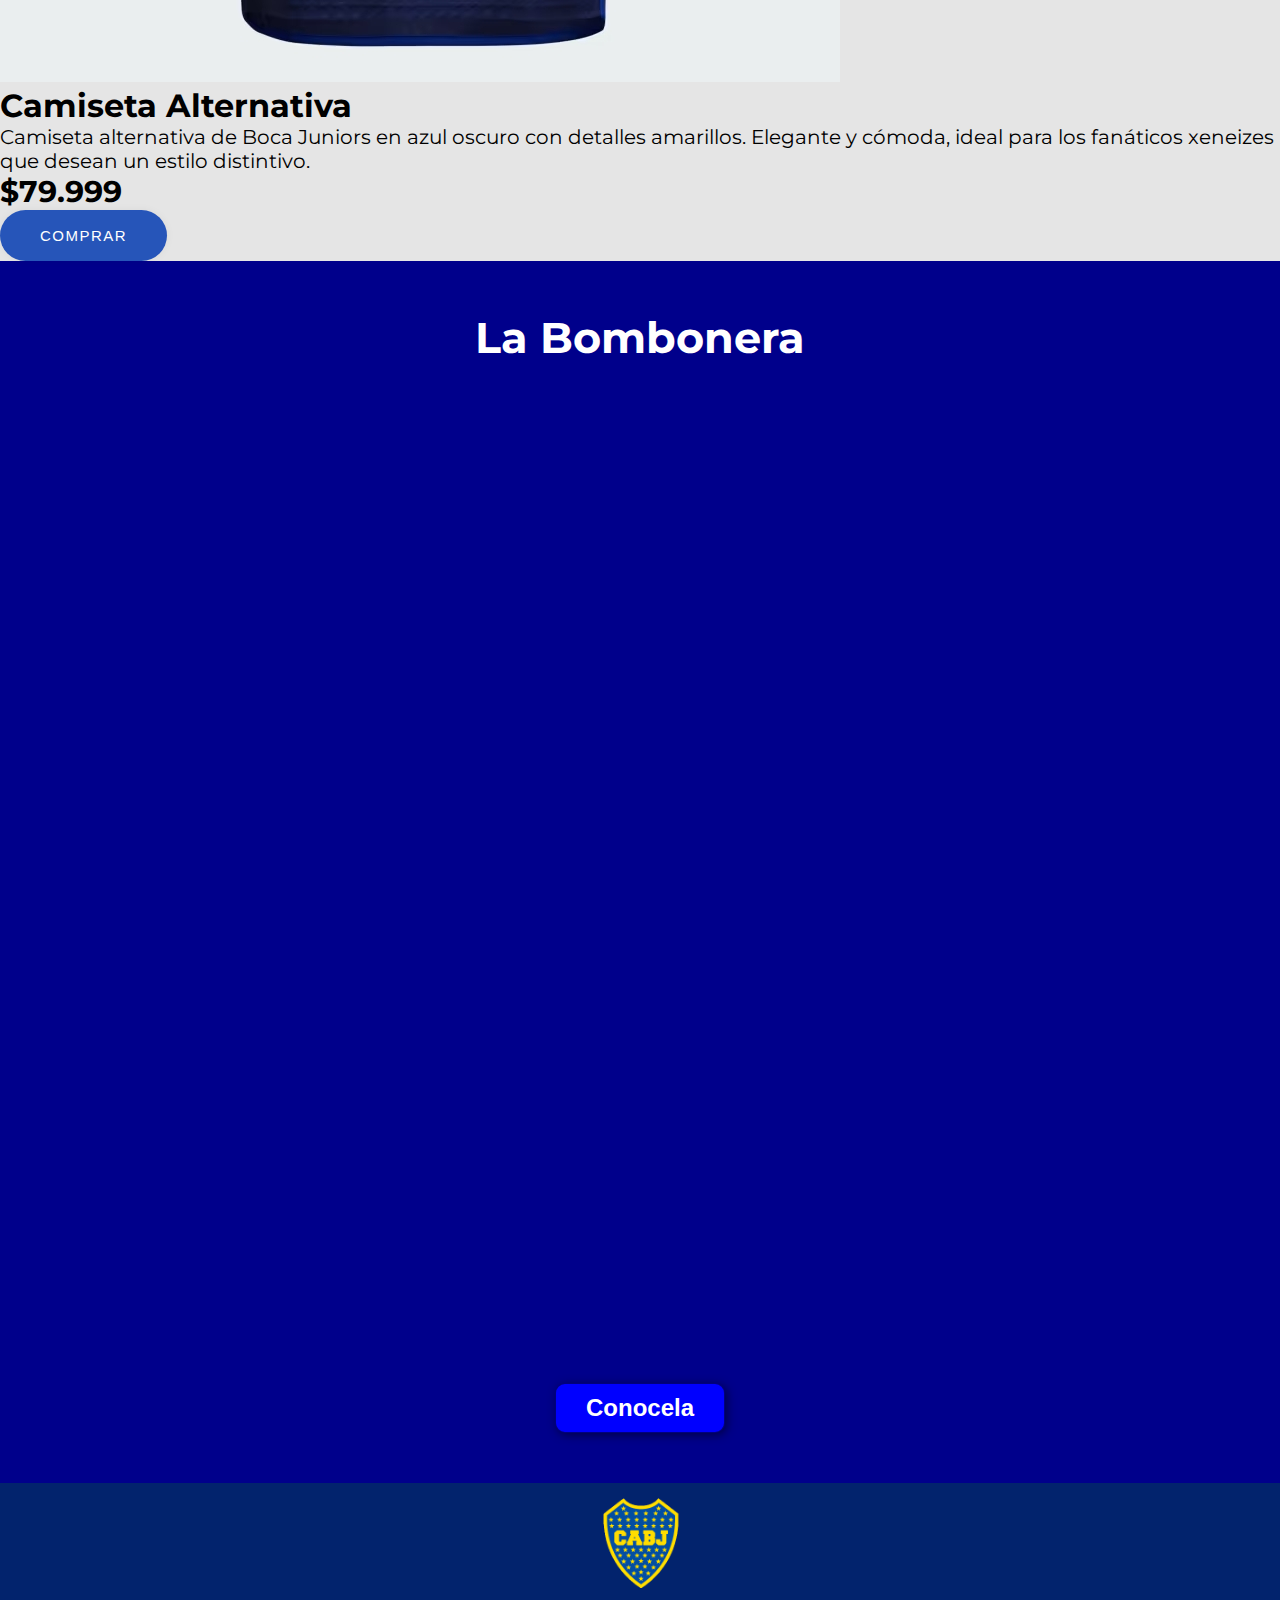
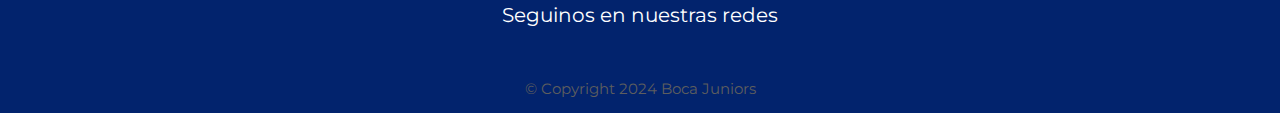
==== commit 7ad95422: "arregle texto en resoluciones pequeñas" ====
--- a/index.html
+++ b/index.html
@@ -4,8 +4,14 @@
     <meta charset="UTF-8" />
     <meta name="viewport" content="width=device-width, initial-scale=1.0" />
     <link rel="icon" href="./assets/escudoboca.png" />
-    <meta name="description" content="Descubre todo sobre Boca Juniors, uno de los clubes de fútbol más importantes de Argentina. Historia, jugadores, títulos y la pasión de su hinchada.">
-    <meta name="keywords" content="Boca Juniors, fútbol, club argentino, historia de Boca Juniors, jugadores de Boca, títulos de Boca Juniors, hinchada xeneize, La Bombonera, noticias Boca Juniors">
+    <meta
+      name="description"
+      content="Descubre todo sobre Boca Juniors, uno de los clubes de fútbol más importantes de Argentina. Historia, jugadores, títulos y la pasión de su hinchada."
+    />
+    <meta
+      name="keywords"
+      content="Boca Juniors, fútbol, club argentino, historia de Boca Juniors, jugadores de Boca, títulos de Boca Juniors, hinchada xeneize, La Bombonera, noticias Boca Juniors"
+    />
     <link
       href="https://cdn.jsdelivr.net/npm/bootstrap@5.2.3/dist/css/bootstrap.min.css"
       rel="stylesheet"
@@ -26,7 +32,11 @@
     <nav class="navbar navbar-expand-lg">
       <div class="container">
         <a class="navbar-brand" href="./index.html">
-          <img src="./assets/escudoboca.png" alt="escudo de Boca Juniors" height="85" />
+          <img
+            src="./assets/escudoboca.png"
+            alt="escudo de Boca Juniors"
+            height="85"
+          />
         </a>
         <a class="navbar-brand" href="./index.html">
           <div class="navbar-text">
@@ -79,24 +89,23 @@
     </nav>
 
     <section class="portada">
-      <h1>Bienvenido a la pagina del Club Atletico Boca Juniors</h1>
-      <form action="./pages/historia.html">
-        <button>Conocenos Mas</button>
-      </form>
+      <div class="container-fluid">
+        <h1>Bienvenido a la pagina del Club Atletico Boca Juniors</h1>
+        <form action="./pages/historia.html">
+          <button>Conocenos Mas</button>
+        </form>
+      </div>
     </section>
 
     <section class="socios">
-      <div class="contenedor">
+      <div class="contenedor container-fluid">
         <div class="socios-img"></div>
         <div class="texto">
           <h2>
             Conoce los beneficios de hacerte <span class="color">SOCIO</span>
           </h2>
           <p>
-            Lorem, ipsum dolor sit amet consectetur adipisicing elit. Commodi,
-            iusto quae tempora alias libero officiis deserunt ab sint
-            voluptates! Quos atque illum et itaque accusantium rerum
-            repellendus, exercitationem pariatur obcaecati.
+            ¡Hacete socio de Boca Juniors y disfrutá de beneficios exclusivos! Tendrás acceso prioritario a entradas, descuentos en la tienda oficial, participación en eventos especiales, y mucho más. Viví tu pasión por Boca al máximo y formá parte de esta gran familia. ¡Sumate ahora y experimentá todo lo que significa ser boquense!
           </p>
           <form action="./pages/hacete-socio.html">
             <button>Mas Info</button>
@@ -197,7 +206,11 @@
     </section>
 
     <footer>
-      <img src="./assets/escudoboca.png" alt="escudo de Boca Juniors" class="footer-img" />
+      <img
+        src="./assets/escudoboca.png"
+        alt="escudo de Boca Juniors"
+        class="footer-img"
+      />
       <p>Seguinos en nuestras redes</p>
       <div class="redes">
         <a
--- a/css/style.css
+++ b/css/style.css
@@ -46,45 +46,28 @@
   display: flex;
   justify-content: center;
   align-items: center;
-  flex-direction: column;
-  color: white;
-}
-
-.rec1 {
+  flex-wrap: wrap;
+  color: white;
+}
+.rectangulos .rec {
   height: 300px;
-  width: 400px;
-  background-color: #02236d;
-  margin-bottom: 20px;
-  text-align: center;
-  margin-top: 45px;
-  padding: 15px;
-}
-
-.rec2 {
-  height: 300px;
-  width: 400px;
-  background-color: #02236d;
+  width: calc(100% - 40px);
+  max-width: 400px;
   margin-bottom: 20px;
   text-align: center;
   padding: 15px;
 }
+.rectangulos .rec h2 {
+  color: #f3b229;
+}
+
+.rec1, .rec2 {
+  background-color: #02236d;
+}
 
 .rec3 {
-  height: 300px;
-  width: 400px;
   background-color: #f3b229;
-  margin-bottom: 20px;
-  text-align: center;
   color: black;
-  padding: 15px;
-}
-
-.rec1 h2 {
-  color: #f3b229;
-}
-
-.rec2 h2 {
-  color: #f3b229;
 }
 
 /* formularios */
@@ -93,14 +76,15 @@
   display: flex;
   justify-content: center;
   align-items: center;
-  flex-direction: column;
+  flex-wrap: wrap;
 }
 .formularios form {
   background-color: #02236d;
   display: flex;
   flex-direction: column;
   padding: 50px;
-  width: 420px;
+  width: calc(100% - 40px);
+  max-width: 420px;
   box-shadow: 0 1px 10px rgba(0, 0, 0, 0.5);
   text-align: center;
   border-radius: 10px;
@@ -197,7 +181,8 @@
   display: flex;
   justify-content: center;
   align-items: center;
-  width: 100%;
+  max-width: 65%;
+  display: block;
 }
 
 .rect2 {
@@ -213,7 +198,8 @@
   display: flex;
   justify-content: center;
   align-items: center;
-  width: 100%;
+  width: 65%;
+  display: block;
 }
 
 .text-map h2 {
@@ -522,7 +508,6 @@
   font-size: 1.25em;
 }
 
-/* NavBar */
 .navbar-dark .navbar-toggler-icon {
   background-image: url(../assets/menu.png);
 }
@@ -540,7 +525,6 @@
   border-radius: 15px;
 }
 
-/* index.html */
 /* seccion de la portada */
 .portada {
   display: flex;
@@ -691,8 +675,6 @@
   height: 300px;
 }
 
-/* comienzo del responsive */
-/* index */
 @media (min-width: 992px) {
   .socios .contenedor {
     display: flex;
@@ -743,20 +725,25 @@
   }
   /* hacete-socio */
   .rectangulos {
-    display: flex;
-    align-items: center;
+    flex-direction: row;
     justify-content: space-evenly;
+    margin-top: 40px;
+  }
+  .rectangulos .rec {
+    width: 400px;
+    margin-right: 20px;
+    margin-bottom: 0;
+  }
+  .rectangulos .rec:last-child {
+    margin-right: 0;
+  }
+  .formularios {
     flex-direction: row;
-    margin-top: 40px;
-  }
-  .rec1 {
-    margin-top: 0;
-  }
-  .formularios {
-    display: flex;
-    align-items: center;
     justify-content: center;
-    flex-direction: row;
+  }
+  .formularios form {
+    margin: 25px;
+    width: 420px;
   }
   /* la bombonera */
   .rectangulos2 {
@@ -781,6 +768,20 @@
     text-align: left;
     padding: 15px;
   }
+  .img-bombo {
+    display: flex;
+    justify-content: center;
+    align-items: center;
+    max-width: 100%;
+    display: block;
+  }
+  .accesos {
+    display: flex;
+    justify-content: center;
+    align-items: center;
+    width: 100%;
+    display: block;
+  }
   .text-map {
     text-align: center;
   }
@@ -788,4 +789,49 @@
     height: 600px;
     width: 1000px;
   }
+}
+@media (max-width: 1254px) {
+  .navbar {
+    margin-bottom: 10px;
+  }
+  .rectangulos {
+    margin-top: 10px;
+  }
+  .rectangulos .rec {
+    margin-right: 10px;
+    margin-bottom: 10px;
+  }
+  .rectangulos .rec:last-child {
+    margin-right: 0;
+  }
+}
+@media (max-width: 835px) {
+  .img-bombo {
+    max-width: 80%;
+  }
+  .accesos {
+    width: 80%;
+  }
+}
+@media (max-width: 592px) {
+  .img-bombo {
+    max-width: 100%;
+  }
+  .accesos {
+    width: 100%;
+  }
+  .video-estadio {
+    width: 250px;
+    height: 200px;
+  }
+}
+@media (max-width: 452px) {
+  .rec p {
+    font-size: 1.1em;
+  }
+}
+@media (max-width: 393px) {
+  .rec p {
+    font-size: 0.9em;
+  }
 }/*# sourceMappingURL=style.css.map */